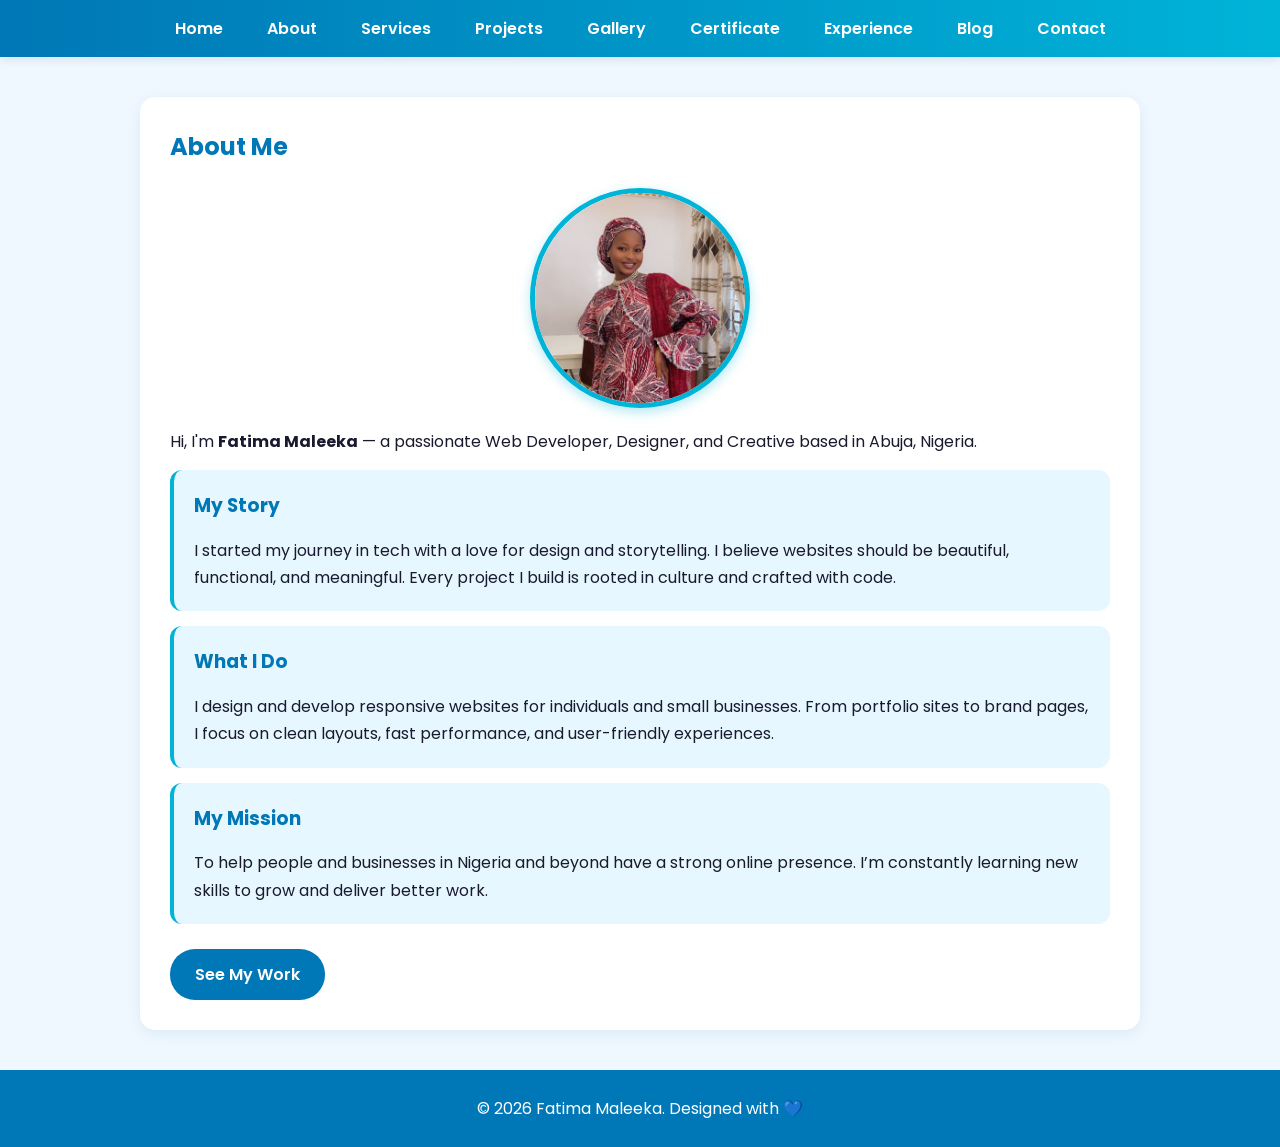
==== about.html @ a7fc6c0c "first commit" ====
<!DOCTYPE html>
<html lang="en">
<head>
	<meta charset="UTF-8">
	<meta name="viewport" content="width=device-width, initial-scale=1">
	<title>About Me - Fatima Maleeka</title>
	<link href="https://fonts.googleapis.com/css2?family=Poppins:wght@400;600;700&display=swap" rel="stylesheet">
	<link rel="stylesheet" href="styles.css">
	</head>
<body>
<nav>
	<ul>
		<li><a href="index.html">Home</a></li>
		<li><a href="about.html">About</a></li>
		<li><a href="services.html">Services</a></li>
		<li><a href="projects.html">Projects</a></li>
		<li><a href="gallery.html">Gallery</a></li>
	<li><a href="certificate.html">Certificate</a></li>
		<li><a href="experience.html">Experience</a></li>
		<li><a href="blog.html">Blog</a></li>
		<li><a href="contact.html">Contact</a></li>
	</ul>
	</nav>
<div class="container">
	<h2>About Me</h2>
	<img src="images/fatima-portrait.jpg" alt="Fatima Maleeka" class="profile">
	<p>Hi, I'm <b>Fatima Maleeka</b> — a passionate Web Developer, Designer, and Creative based in Abuja, Nigeria.</p>

	<div class="card">
		<h3>My Story</h3>
		<p>I started my journey in tech with a love for design and storytelling. I believe websites should be beautiful, functional, and meaningful. Every project I build is rooted in culture and crafted with code.</p>
	</div>
	<div class="card">
		<h3>What I Do</h3>
		<p>I design and develop responsive websites for individuals and small businesses. From portfolio sites to brand pages, I focus on clean layouts, fast performance, and user-friendly experiences.</p>
	</div>
	<div class="card">
		<h3>My Mission</h3>
		<p>To help people and businesses in Nigeria and beyond have a strong online presence. I’m constantly learning new skills to grow and deliver better work.</p>
	</div>
	<a href="projects.html" class="btn">See My Work</a>
</div>

<footer>© 2026 Fatima Maleeka. Designed with 💙</footer>
</body>
</html>
---- styles.css ----
* {
  margin: 0;
  padding: 0;
  box-sizing: border-box;
  font-family: 'Poppins', sans-serif;
}

* {margin: 0; padding: 0; box-sizing: border-box; font-family: 'Poppins', sans-serif;}
body {background: #f0f8ff; color: #1a1a2e; line-height: 1.7;}
nav {background: linear-gradient(90deg, #0077b6, #00b4d8); color: #fff; padding: 15px 0; position: sticky; top: 0; z-index: 1000; box-shadow: 0 2px 10px rgba(0,0,0,0.1);}
nav ul {list-style: none; display: flex; justify-content: center; flex-wrap: wrap;}
nav ul li {margin: 0 10px;}
nav ul li a {color: #fff; text-decoration: none; font-weight: 600; padding: 8px 12px; border-radius: 5px;}
nav ul li a:hover {background: rgba(255,255,255,0.2);}
.container {max-width: 1000px; margin: 40px auto; padding: 30px; background: #fff; border-radius: 15px; box-shadow: 0 4px 15px rgba(0,119,182,0.1);}
h1, h2, h3 {color: #0077b6; margin-bottom: 15px;}
.profile {width: 220px; height: 220px; border-radius: 50%; object-fit: cover; border: 5px solid #00b4d8; display: block; margin: 20px auto; box-shadow: 0 4px 12px rgba(0,180,216,0.3);}
.btn {display: inline-block; padding: 12px 25px; background: #0077b6; color: #fff; border-radius: 25px; text-decoration: none; font-weight: 600; margin-top: 10px; transition: 0.3s;}
.btn:hover {background: #00b4d8; transform: translateY(-2px);}
.card {background: #e6f7ff; padding: 20px; border-radius: 12px; margin: 15px 0; border-left: 4px solid #00b4d8;}
footer {text-align: center; padding: 25px; background: #0077b6; color: #fff; margin-top: 40px;}
.certificate-img {width: 100%; max-width: 650px; border: 6px solid #00b4d8; border-radius: 12px; display: block; margin: 20px auto;}
.grid {display: grid; grid-template-columns: repeat(auto-fit, minmax(250px, 1fr)); gap: 20px;}
body {
  background: #f0f8ff;
  color: #1a1a2e;
  line-height: 1.7;
}

nav {
  background: linear-gradient(90deg, #0077b6, #00b4d8);
  color: #fff;
  padding: 15px 0;
  position: sticky;
  top: 0;
  z-index: 1000;
  box-shadow: 0 2px 10px rgba(0, 0, 0, 0.1);
}

nav ul {
  list-style: none;
  display: flex;
  justify-content: center;
  flex-wrap: wrap;
}

nav ul li {
  margin: 0 10px;
}

nav ul li a {
  color: #fff;
  text-decoration: none;
  font-weight: 600;
  padding: 8px 12px;
  border-radius: 5px;
}

nav ul li a:hover,
nav ul li a.active {
  background: rgba(255, 255, 255, 0.2);
}

.container {
  max-width: 1000px;
  margin: 40px auto;
  padding: 30px;
  background: #fff;
  border-radius: 15px;
  box-shadow: 0 4px 15px rgba(0, 119, 182, 0.1);
}

h1,
h2,
h3 {
  color: #0077b6;
  margin-bottom: 15px;
}

.profile {
  width: 220px;
  height: 220px;
  border-radius: 50%;
  object-fit: cover;
  border: 5px solid #00b4d8;
  display: block;
  margin: 20px auto;
  box-shadow: 0 4px 12px rgba(0, 180, 216, 0.3);
}

.btn {
  display: inline-block;
  padding: 12px 25px;
  background: #0077b6;
  color: #fff;
  border-radius: 25px;
  text-decoration: none;
  font-weight: 600;
  margin-top: 10px;
  transition: 0.3s;
}

.btn:hover {
  background: #00b4d8;
  transform: translateY(-2px);
}

.card {
  background: #e6f7ff;
  padding: 20px;
  border-radius: 12px;
  margin: 15px 0;
  border-left: 4px solid #00b4d8;
}

footer {
  text-align: center;
  padding: 25px;
  background: #0077b6;
  color: #fff;
  margin-top: 40px;
}

.certificate-img {
  width: 100%;
  max-width: 650px;
  border: 6px solid #00b4d8;
  border-radius: 12px;
  display: block;
  margin: 20px auto;
}

.grid {
  display: grid;
  grid-template-columns: repeat(auto-fit, minmax(250px, 1fr));
  gap: 20px;
}

@media (max-width: 768px) {
  nav ul {
    flex-direction: column;
    align-items: center;
  }

  .container {
    margin: 20px 15px;
    padding: 20px;
  }
}
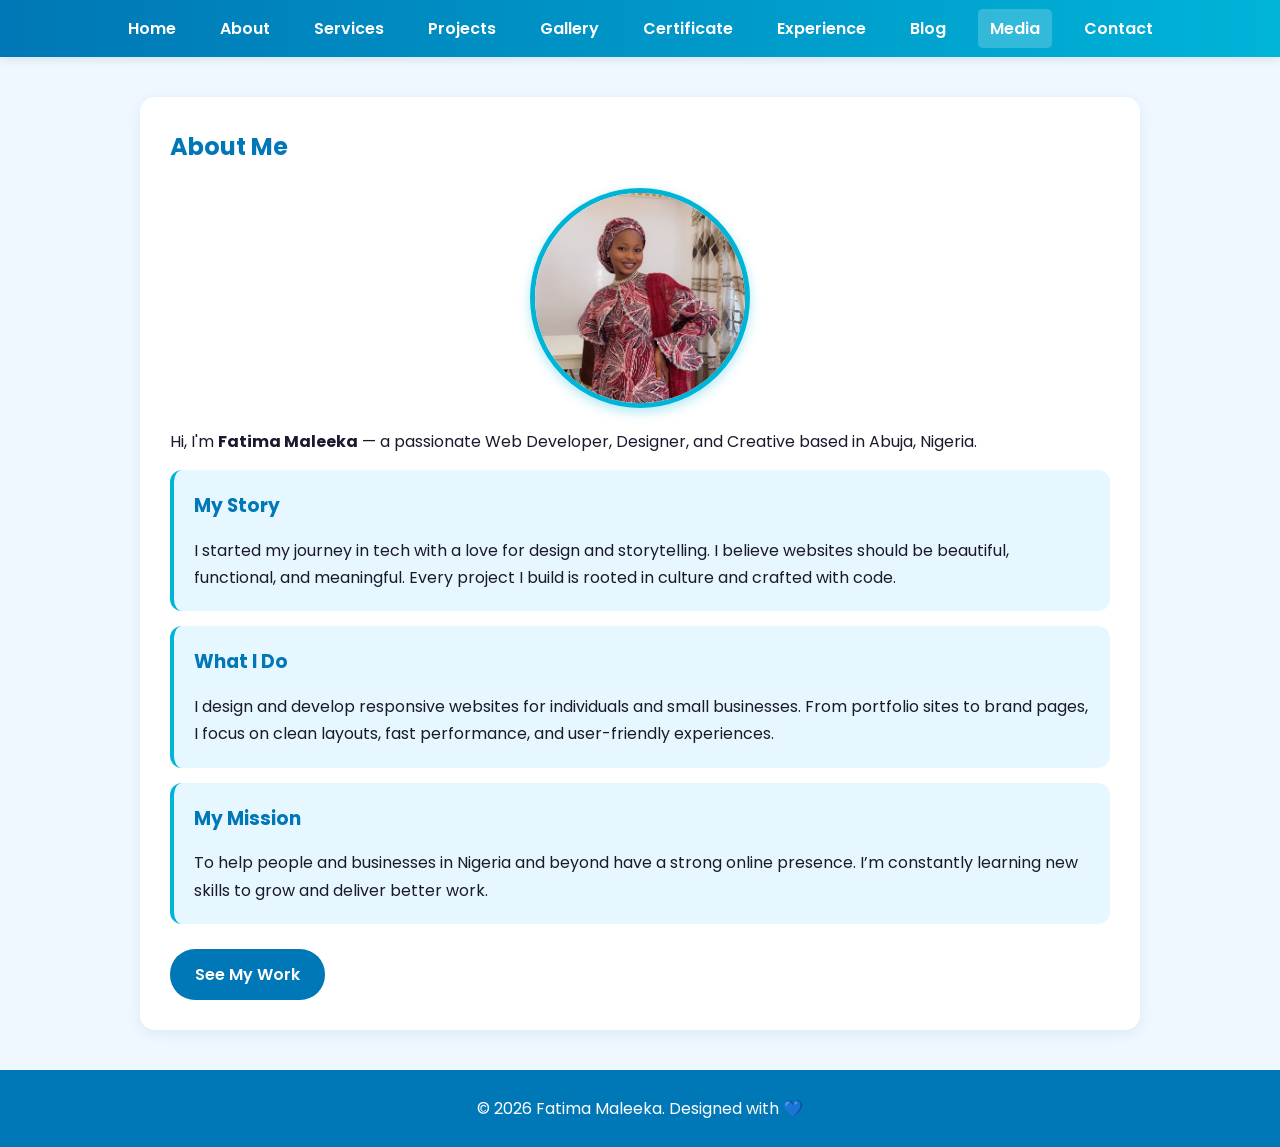
==== commit c74d3039: "Update about.html" ====
--- a/about.html
+++ b/about.html
@@ -18,6 +18,7 @@
 	<li><a href="certificate.html">Certificate</a></li>
 		<li><a href="experience.html">Experience</a></li>
 		<li><a href="blog.html">Blog</a></li>
+		<li><a class="active" href="media html">Media</a></li>
 		<li><a href="contact.html">Contact</a></li>
 	</ul>
 	</nav>
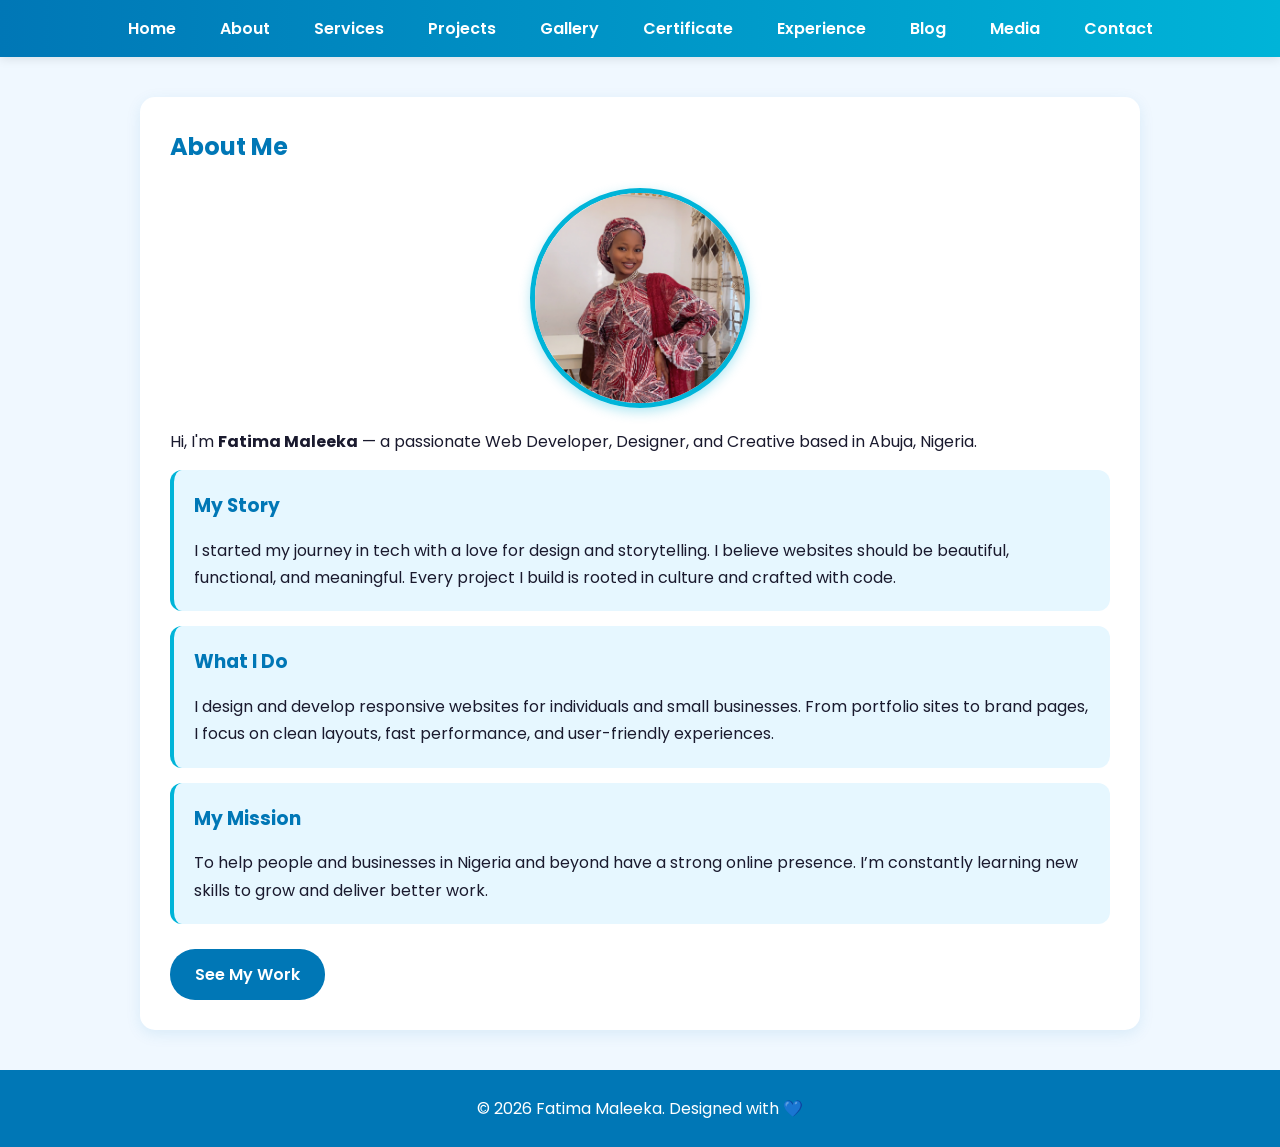
==== commit 38f7df0e: "Update about.html" ====
--- a/about.html
+++ b/about.html
@@ -18,7 +18,7 @@
 	<li><a href="certificate.html">Certificate</a></li>
 		<li><a href="experience.html">Experience</a></li>
 		<li><a href="blog.html">Blog</a></li>
-		<li><a class="active" href="media html">Media</a></li>
+		<li><a href="media html">Media</a></li>
 		<li><a href="contact.html">Contact</a></li>
 	</ul>
 	</nav>
